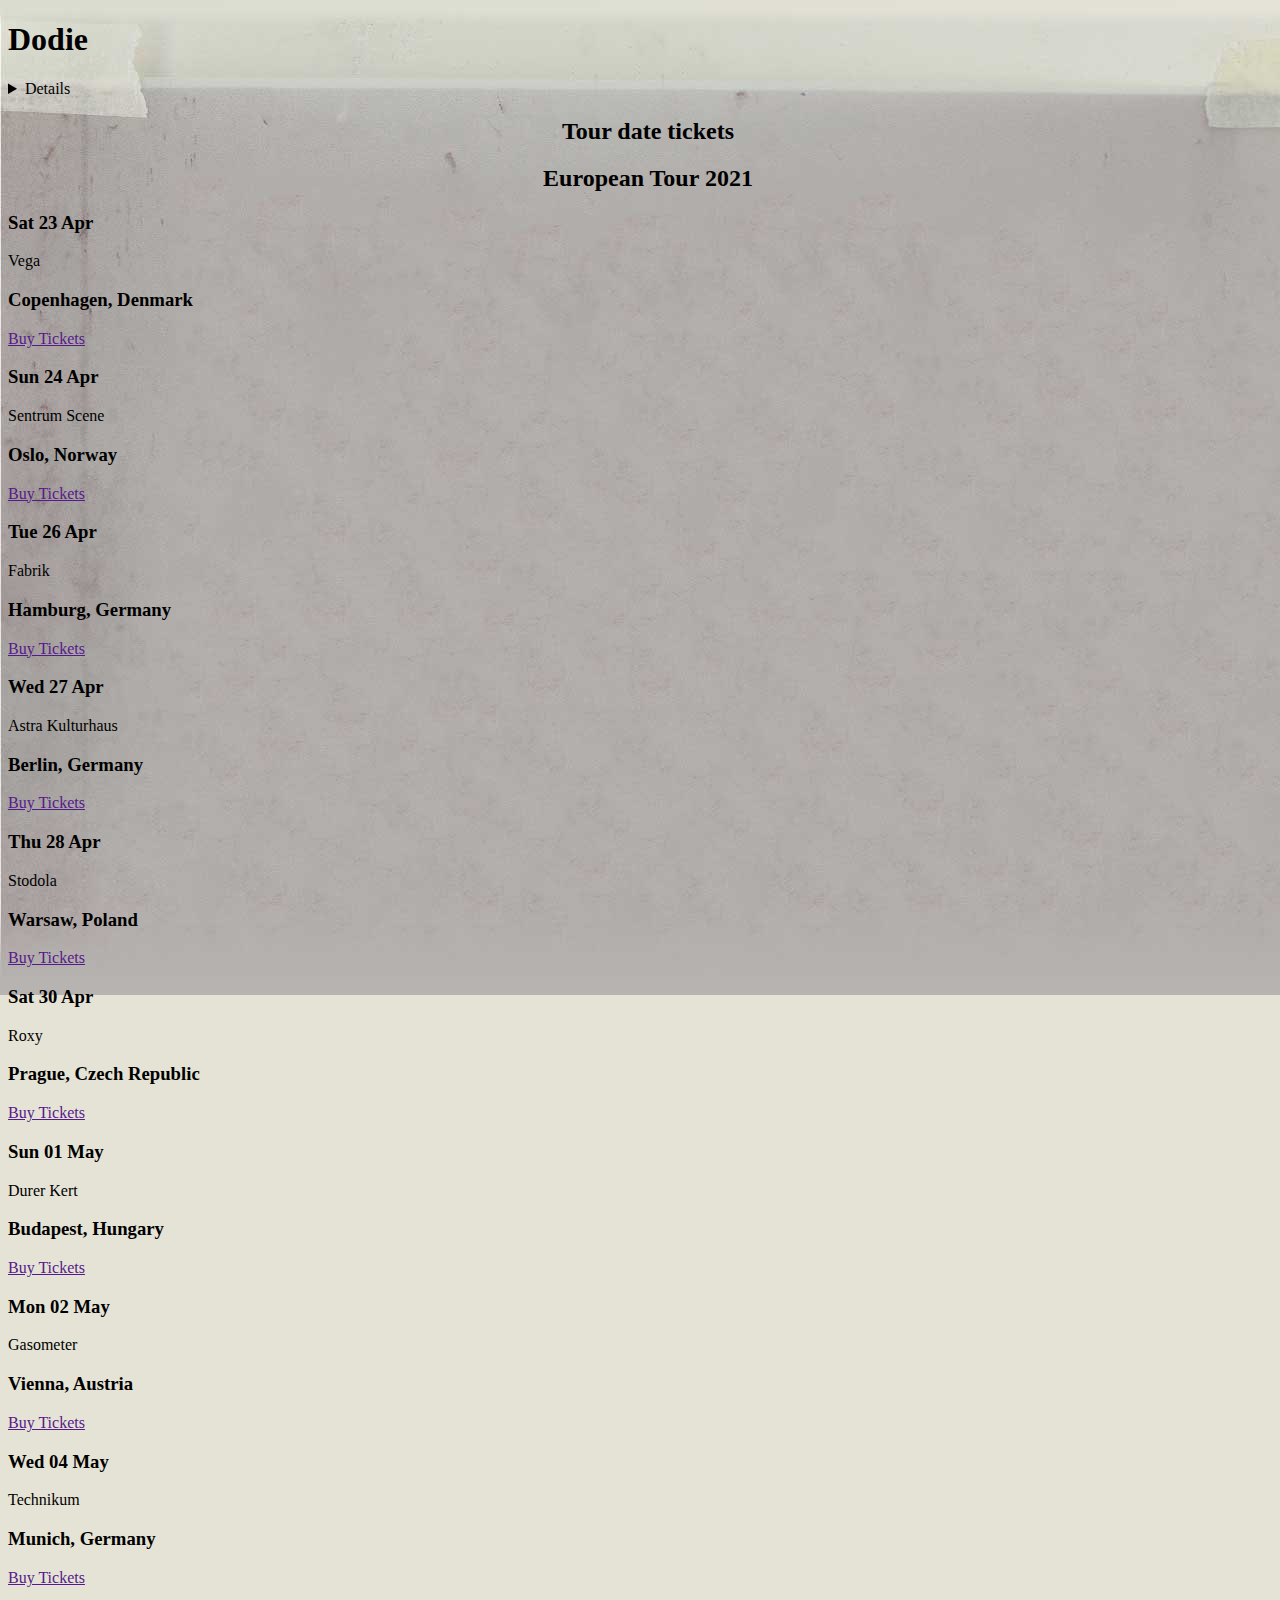
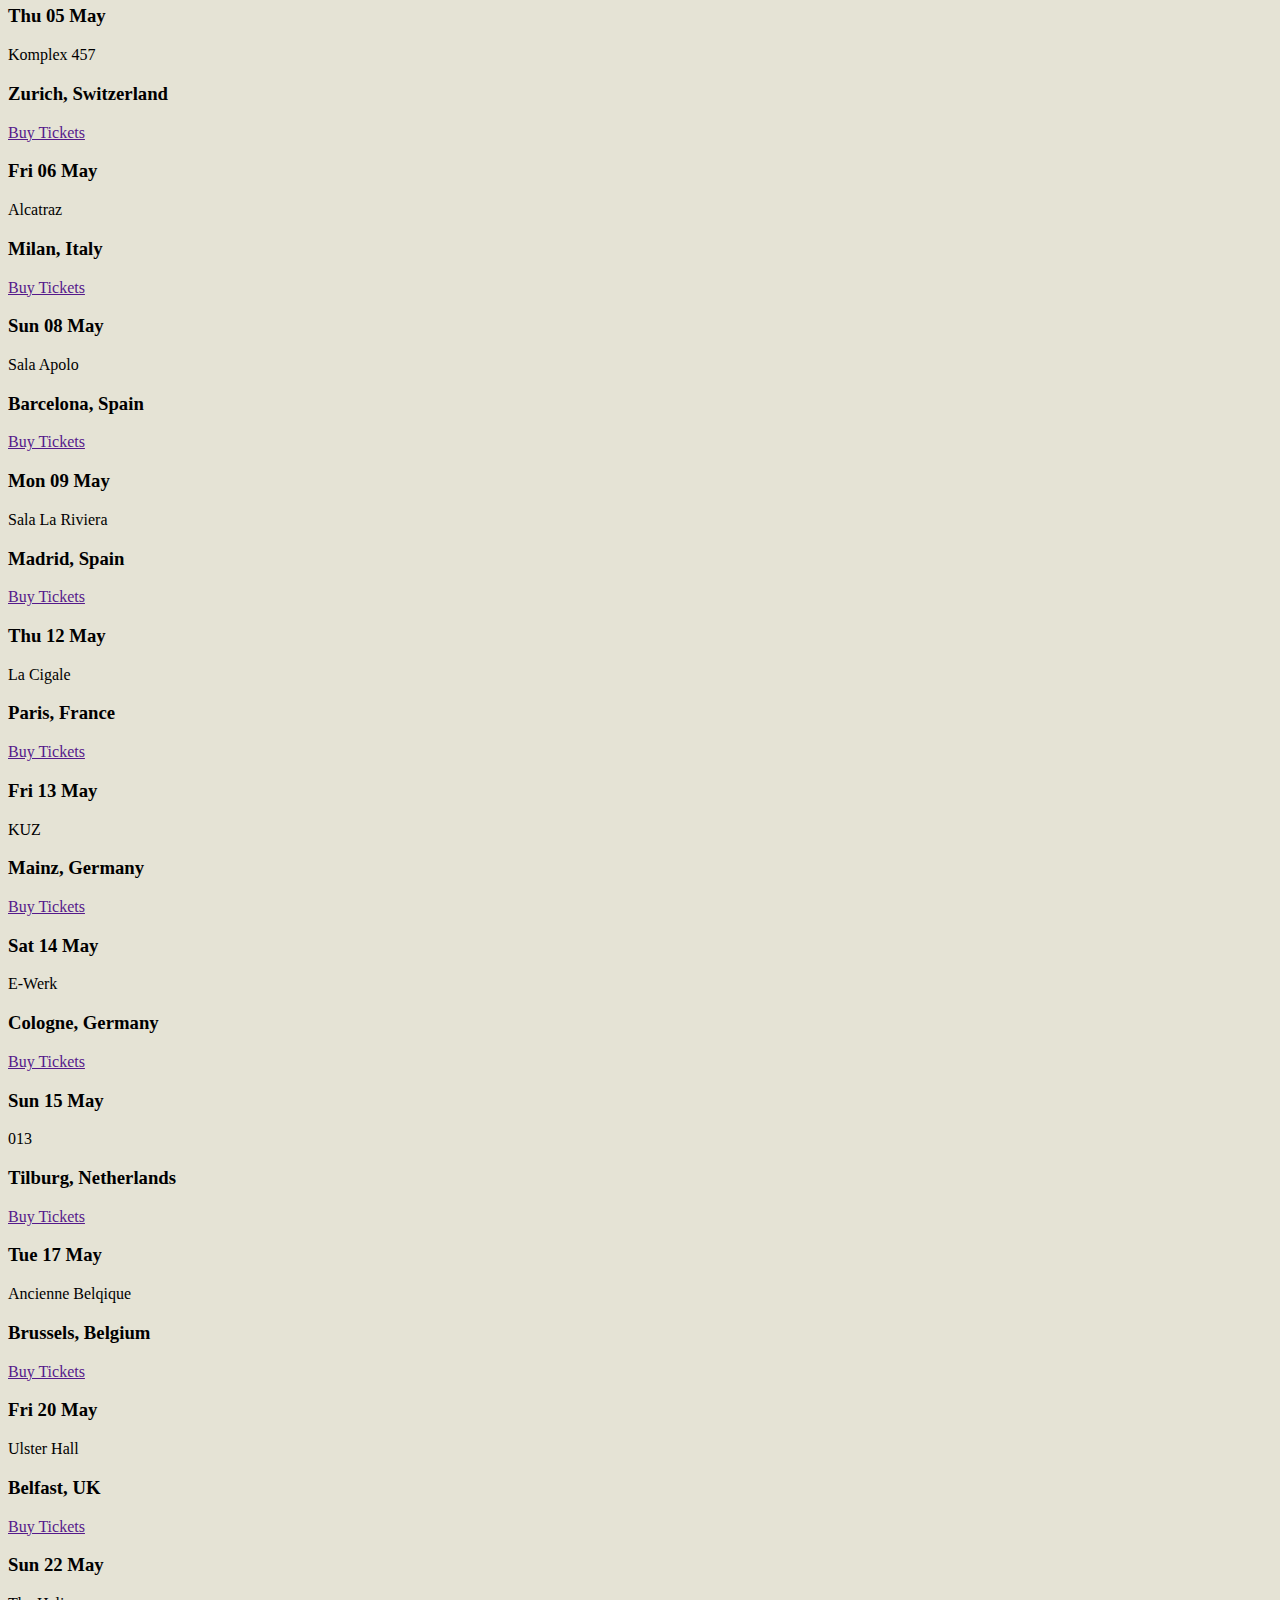
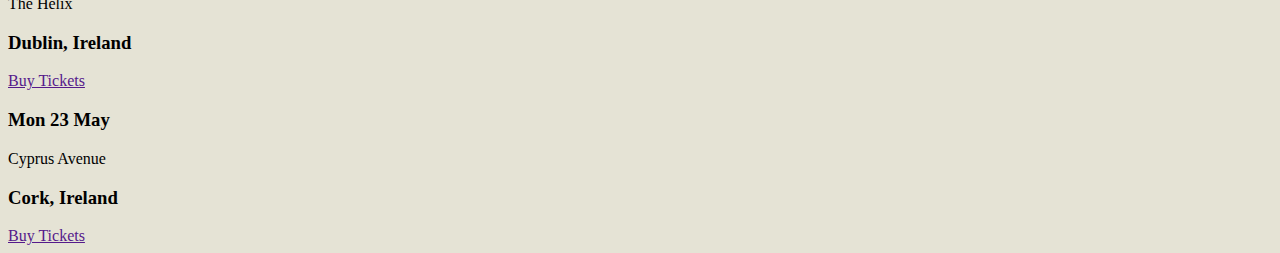
==== tour.html @ ba355fdc "Add files via upload" ====
<!DOCTYPE html>
<html lang="en">
<head>
    <meta charset="UTF-8">
    <meta http-equiv="X-UA-Compatible" content="IE=edge">
    <meta name="viewport" content="width=device-width, initial-scale=1.0">
    <title>Document</title>
    <link rel="stylesheet" href="styles/style.css">
</head>
<body id="tour">
    <header>
        <h1>Dodie</h1>
		<nav>
		<details>
		<ul>
			<li><a href="https://www.dodie.co/shop/">Shop</a></li>
			<li><a href="https://www.dodie.co/videos/">Videos</a></li>
			<li><a href="https://www.dodie.co/releases/">Releases</a></li>
			<li><a href="https://www.dodie.co/tickets/">Tickets</a></li>
			<li><a href="https://www.dodie.co/na-tour-2022/">North America Tour</a></li>
			<li>EU Tour</li>
		</ul>
		</details>
	</nav>
    </header>
    <main>
        <h2>Tour date tickets</h2>
        <h2>European Tour 2021</h2>

        <section>
            <article>
                <h3>Sat 23 Apr</h3>
                <p>Vega</p>
                <h3>Copenhagen, Denmark</h3>
                <a href="">Buy Tickets</a>
            </article>

            <article>
                <h3>Sun 24 Apr</h3>
                <p>Sentrum Scene</p>
                <h3>Oslo, Norway</h3>
                <a href="">Buy Tickets</a>
            </article>

            <article>
                <h3>Tue 26 Apr</h3>
                <p>Fabrik</p>
                <h3>Hamburg, Germany</h3>
                <a href="">Buy Tickets</a>
            </article>

            <article>
                <h3>Wed 27 Apr</h3>
                <p>Astra Kulturhaus</p>
                <h3>Berlin, Germany</h3>
                <a href="">Buy Tickets</a>
            </article>

            <article>
                <h3>Thu 28 Apr</h3>
                <p>Stodola</p>
                <h3>Warsaw, Poland</h3>
                <a href="">Buy Tickets</a>
            </article>

            <article>
                <h3>Sat 30 Apr</h3>
                <p>Roxy</p>
                <h3>Prague, Czech Republic</h3>
                <a href="">Buy Tickets</a>
            </article>
            
            <article>
                <h3>Sun 01 May</h3>
                <p>Durer Kert</p>
                <h3>Budapest, Hungary</h3>
                <a href="">Buy Tickets</a>
            </article>

            <article>
                <h3>Mon 02 May</h3>
                <p>Gasometer</p>
                <h3>Vienna, Austria</h3>
                <a href="">Buy Tickets</a>
            </article>

            <article>
                <h3>Wed 04 May</h3>
                <p>Technikum</p>
                <h3>Munich, Germany</h3>
                <a href="">Buy Tickets</a>
            </article>

            <article>
                <h3>Thu 05 May</h3>
                <p>Komplex 457</p>
                <h3>Zurich, Switzerland</h3>
                <a href="">Buy Tickets</a>
            </article>

            <article>
                <h3>Fri 06 May</h3>
                <p>Alcatraz</p>
                <h3>Milan, Italy</h3>
                <a href="">Buy Tickets</a>
            </article>

            <article>
                <h3>Sun 08 May</h3>
                <p>Sala Apolo</p>
                <h3>Barcelona, Spain</h3>
                <a href="">Buy Tickets</a>
            </article>

            <article>
                <h3>Mon 09 May</h3>
                <p>Sala La Riviera</p>
                <h3>Madrid, Spain</h3>
                <a href="">Buy Tickets</a>
            </article>

            <article>
                <h3>Thu 12 May</h3>
                <p>La Cigale</p>
                <h3>Paris, France</h3>
                <a href="">Buy Tickets</a>
            </article>

            <article>
                <h3>Fri 13 May</h3>
                <p>KUZ</p>
                <h3>Mainz, Germany</h3>
                <a href="">Buy Tickets</a>
            </article>

            <article>
                <h3>Sat 14 May</h3>
                <p>E-Werk</p>
                <h3>Cologne, Germany</h3>
                <a href="">Buy Tickets</a>
            </article>

            <article>
                <h3>Sun 15 May</h3>
                <p>013</p>
                <h3>Tilburg, Netherlands</h3>
                <a href="">Buy Tickets</a>
            </article>

            <article>
                <h3>Tue 17 May</h3>
                <p>Ancienne Belqique</p>
                <h3>Brussels, Belgium</h3>
                <a href="">Buy Tickets</a>
            </article>

            <article>
                <h3>Fri 20 May</h3>
                <p>Ulster Hall</p>
                <h3>Belfast, UK</h3>
                <a href="">Buy Tickets</a>
            </article>

            <article>
                <h3>Sun 22 May</h3>
                <p>The Helix</p>
                <h3>Dublin, Ireland</h3>
                <a href="">Buy Tickets</a>
            </article>

            <article>
                <h3>Mon 23 May</h3>
                <p>Cyprus Avenue</p>
                <h3>Cork, Ireland</h3>
                <a href="">Buy Tickets</a>
            </article>
        </section>

    </main>
</body>
</html>
---- styles/style.css ----
/* CSS Document */
*, *::after, *::before {
  box-sizing:border-box;  
}

body{
  width: 100vw;
  background-image: url('../images/headerbg.jpeg');
  background-repeat: no-repeat;
  background-color: #E5E3D5;
}


section.top{
  display: flex;
  justify-content: center;
  align-items: center;
  flex-direction: column;

}
.top img{
  max-width: 80%;
  margin: 2em;
}

ul{
  text-decoration: none;
}
ul{
  display: flex;
  justify-content: space-between;
  flex-wrap:wrap;
  flex-direction: row;
  list-style:none;
  align-items: stretch; 
  width: 100%;
  line-height: 1.5em;
  padding: .5em;
}
.merch{
  display:flex;
  grid-gap:2em;
  margin:0; padding:0;
  list-style:none;
  align-items: stretch; 
  justify-content: space-evenly;
  width: 100%;
  flex-direction: row;
  flex-wrap: wrap;
}
li { 
  width: 40%;
}
.merch img{
  width: 100%;
}

h2{
  text-align: center;
}
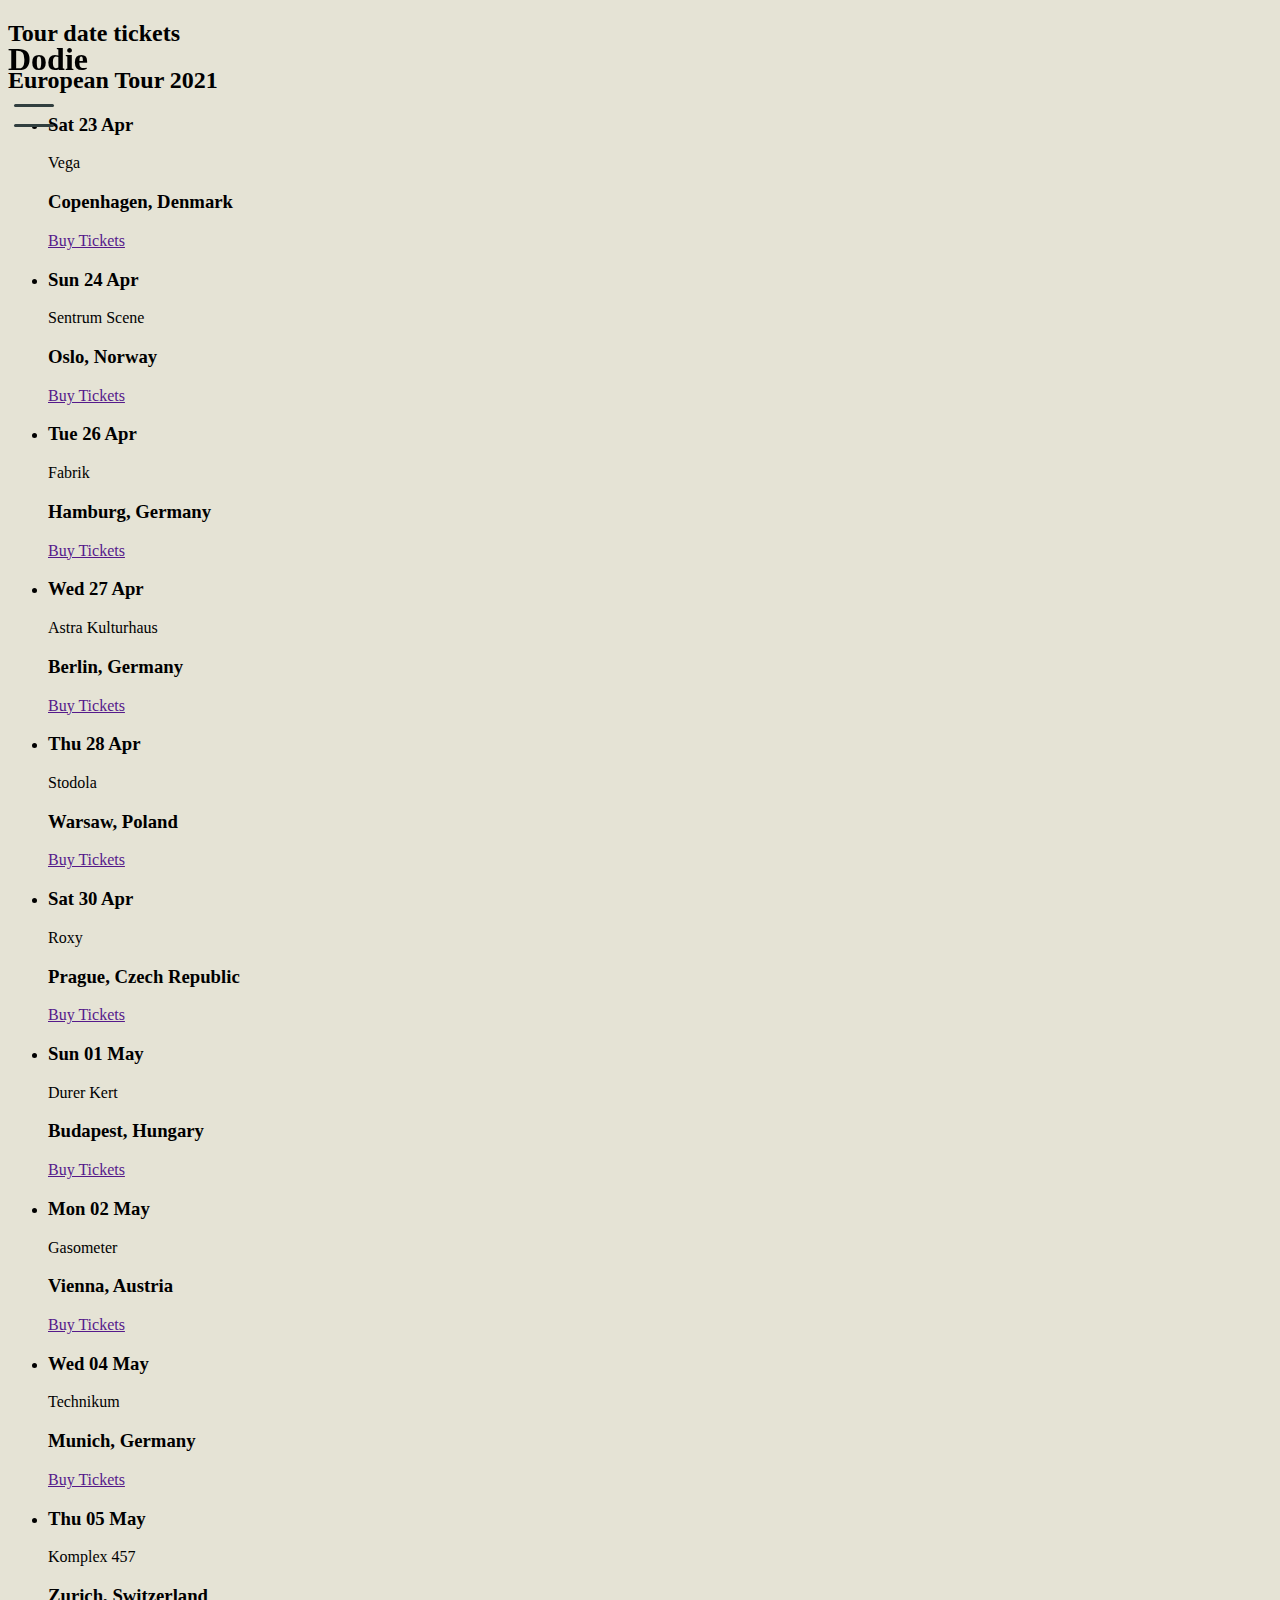
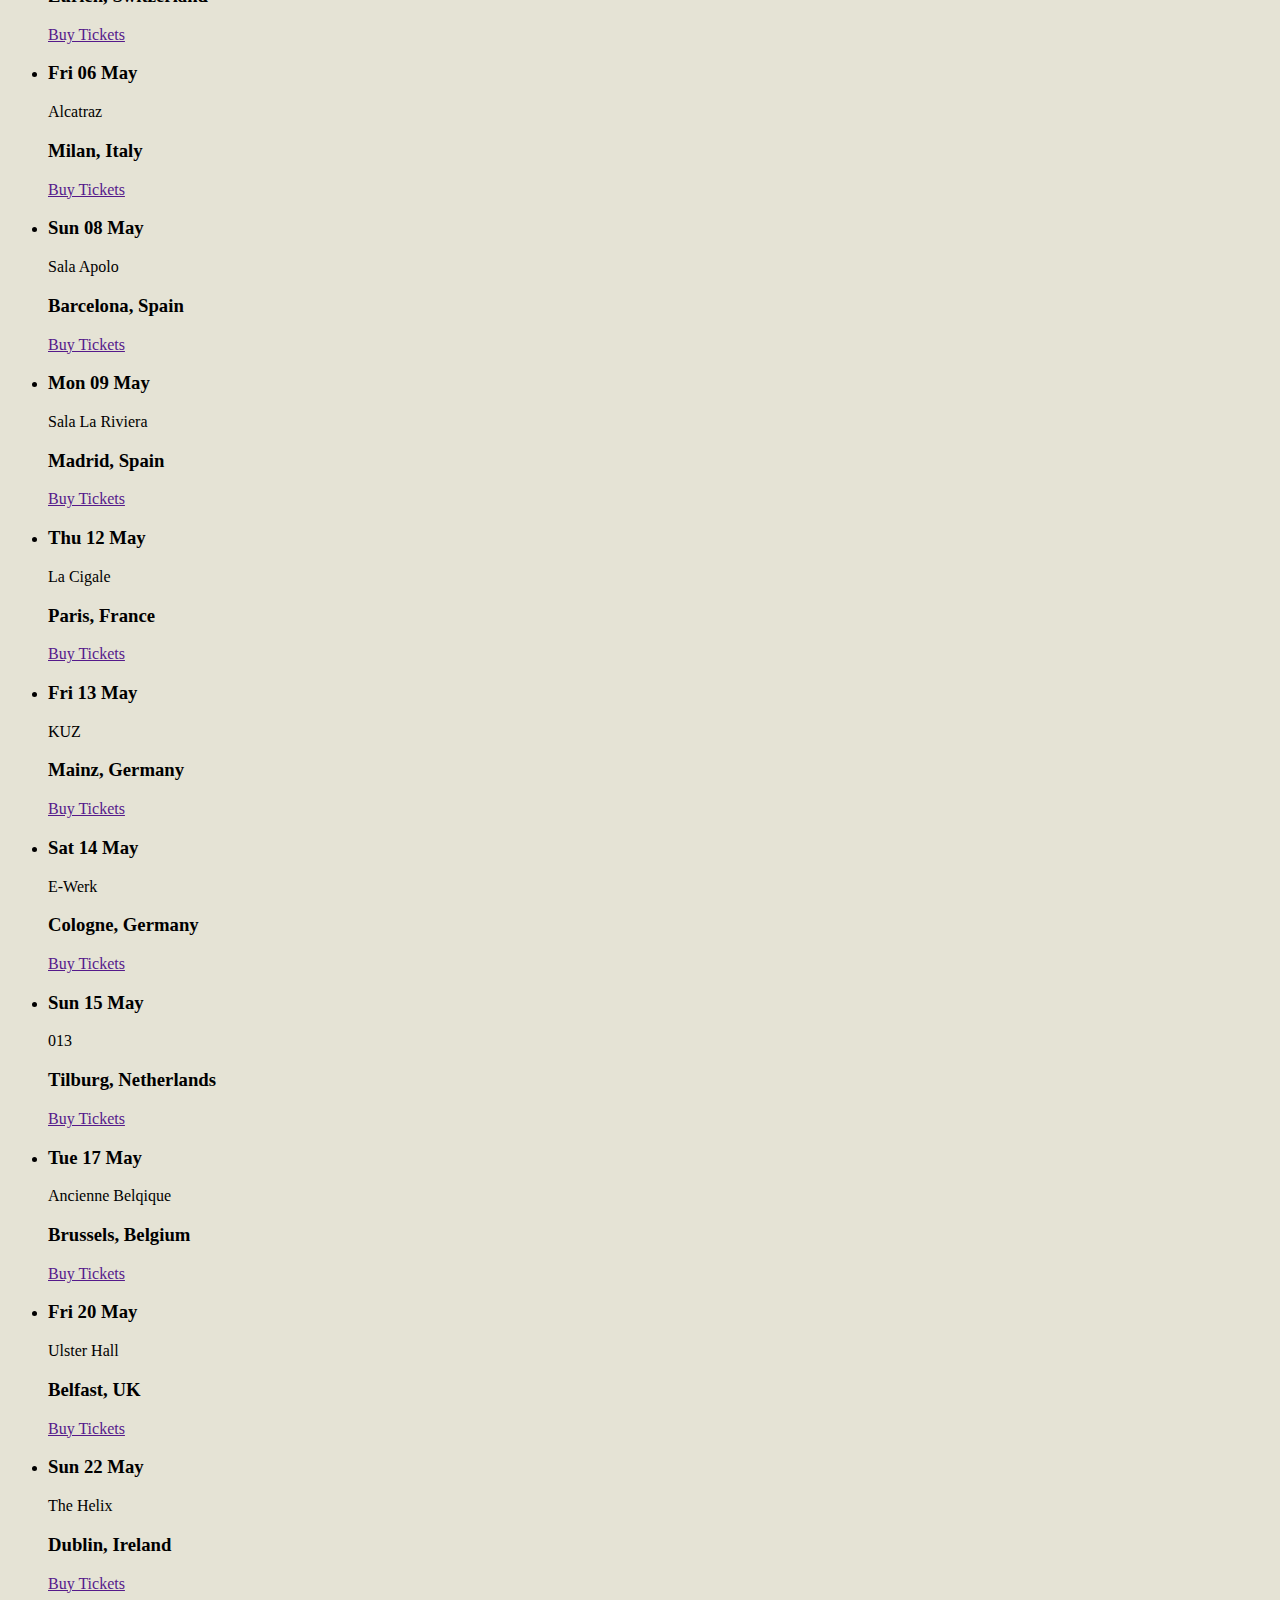
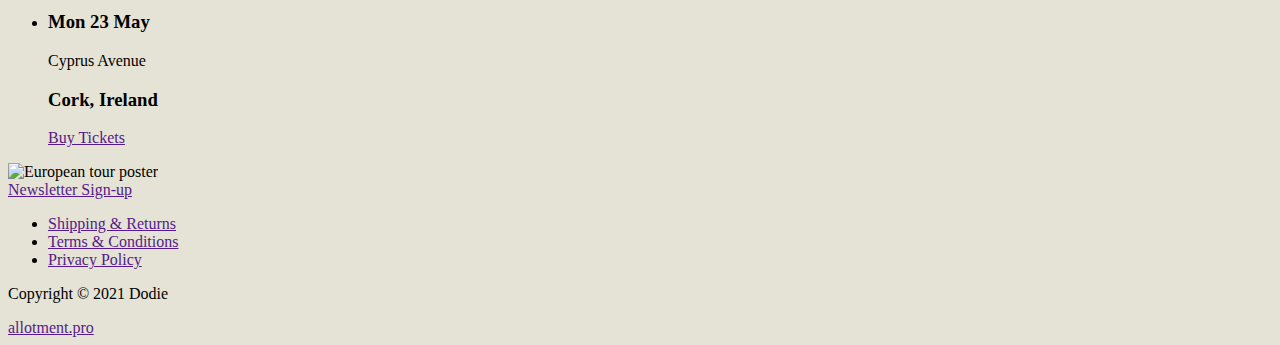
==== commit 7c38ff5f: "Add files via upload" ====
--- a/tour.html
+++ b/tour.html
@@ -9,173 +9,236 @@
 </head>
 <body id="tour">
     <header>
-        <h1>Dodie</h1>
+		<h1>Dodie</h1>
+		<button><span class="hamburger"></span></button>
 		<nav>
-		<details>
 		<ul>
 			<li><a href="https://www.dodie.co/shop/">Shop</a></li>
 			<li><a href="https://www.dodie.co/videos/">Videos</a></li>
 			<li><a href="https://www.dodie.co/releases/">Releases</a></li>
 			<li><a href="https://www.dodie.co/tickets/">Tickets</a></li>
 			<li><a href="https://www.dodie.co/na-tour-2022/">North America Tour</a></li>
-			<li>EU Tour</li>
+			<li><a href="tour.html">EU Tour</a></li>
 		</ul>
-		</details>
 	</nav>
-    </header>
+	</header>
     <main>
         <h2>Tour date tickets</h2>
         <h2>European Tour 2021</h2>
 
         <section>
-            <article>
-                <h3>Sat 23 Apr</h3>
-                <p>Vega</p>
-                <h3>Copenhagen, Denmark</h3>
-                <a href="">Buy Tickets</a>
-            </article>
-
-            <article>
-                <h3>Sun 24 Apr</h3>
-                <p>Sentrum Scene</p>
-                <h3>Oslo, Norway</h3>
-                <a href="">Buy Tickets</a>
-            </article>
-
-            <article>
-                <h3>Tue 26 Apr</h3>
-                <p>Fabrik</p>
-                <h3>Hamburg, Germany</h3>
-                <a href="">Buy Tickets</a>
-            </article>
-
-            <article>
-                <h3>Wed 27 Apr</h3>
-                <p>Astra Kulturhaus</p>
-                <h3>Berlin, Germany</h3>
-                <a href="">Buy Tickets</a>
-            </article>
-
-            <article>
-                <h3>Thu 28 Apr</h3>
-                <p>Stodola</p>
-                <h3>Warsaw, Poland</h3>
-                <a href="">Buy Tickets</a>
-            </article>
-
-            <article>
-                <h3>Sat 30 Apr</h3>
-                <p>Roxy</p>
-                <h3>Prague, Czech Republic</h3>
-                <a href="">Buy Tickets</a>
-            </article>
+            <ul>
+            <li>
+                <div>
+                    <h3>Sat 23 Apr</h3>
+                    <p>Vega</p>
+                    <h3>Copenhagen, Denmark</h3>
+                </div>
+                <a href="">Buy Tickets</a>
+            </li>
+
+            <li>
+                <div>
+                    <h3>Sun 24 Apr</h3>
+                    <p>Sentrum Scene</p>
+                    <h3>Oslo, Norway</h3>
+                </div>
+                <a href="">Buy Tickets</a>
+            </li>
+
+            <li>
+                <div>
+                    <h3>Tue 26 Apr</h3>
+                    <p>Fabrik</p>
+                    <h3>Hamburg, Germany</h3>
+                </div>
+                <a href="">Buy Tickets</a>
+            </li>
+
+            <li>
+                <div>
+                    <h3>Wed 27 Apr</h3>
+                    <p>Astra Kulturhaus</p>
+                    <h3>Berlin, Germany</h3>
+                </div>
+                <a href="">Buy Tickets</a>
+            </li>
+
+            <li>
+                <div>
+                    <h3>Thu 28 Apr</h3>
+                    <p>Stodola</p>
+                    <h3>Warsaw, Poland</h3>
+                </div>
+                <a href="">Buy Tickets</a>
+            </li>
+
+            <li>
+                <div>
+                    <h3>Sat 30 Apr</h3>
+                    <p>Roxy</p>
+                    <h3>Prague, Czech Republic</h3>
+                </div>
+                <a href="">Buy Tickets</a>
+            </li>
             
-            <article>
-                <h3>Sun 01 May</h3>
-                <p>Durer Kert</p>
-                <h3>Budapest, Hungary</h3>
-                <a href="">Buy Tickets</a>
-            </article>
-
-            <article>
-                <h3>Mon 02 May</h3>
-                <p>Gasometer</p>
-                <h3>Vienna, Austria</h3>
-                <a href="">Buy Tickets</a>
-            </article>
-
-            <article>
-                <h3>Wed 04 May</h3>
-                <p>Technikum</p>
-                <h3>Munich, Germany</h3>
-                <a href="">Buy Tickets</a>
-            </article>
-
-            <article>
-                <h3>Thu 05 May</h3>
-                <p>Komplex 457</p>
-                <h3>Zurich, Switzerland</h3>
-                <a href="">Buy Tickets</a>
-            </article>
-
-            <article>
-                <h3>Fri 06 May</h3>
-                <p>Alcatraz</p>
-                <h3>Milan, Italy</h3>
-                <a href="">Buy Tickets</a>
-            </article>
-
-            <article>
-                <h3>Sun 08 May</h3>
-                <p>Sala Apolo</p>
-                <h3>Barcelona, Spain</h3>
-                <a href="">Buy Tickets</a>
-            </article>
-
-            <article>
-                <h3>Mon 09 May</h3>
-                <p>Sala La Riviera</p>
-                <h3>Madrid, Spain</h3>
-                <a href="">Buy Tickets</a>
-            </article>
-
-            <article>
-                <h3>Thu 12 May</h3>
-                <p>La Cigale</p>
-                <h3>Paris, France</h3>
-                <a href="">Buy Tickets</a>
-            </article>
-
-            <article>
-                <h3>Fri 13 May</h3>
-                <p>KUZ</p>
-                <h3>Mainz, Germany</h3>
-                <a href="">Buy Tickets</a>
-            </article>
-
-            <article>
-                <h3>Sat 14 May</h3>
-                <p>E-Werk</p>
-                <h3>Cologne, Germany</h3>
-                <a href="">Buy Tickets</a>
-            </article>
-
-            <article>
-                <h3>Sun 15 May</h3>
-                <p>013</p>
-                <h3>Tilburg, Netherlands</h3>
-                <a href="">Buy Tickets</a>
-            </article>
-
-            <article>
-                <h3>Tue 17 May</h3>
-                <p>Ancienne Belqique</p>
-                <h3>Brussels, Belgium</h3>
-                <a href="">Buy Tickets</a>
-            </article>
-
-            <article>
-                <h3>Fri 20 May</h3>
-                <p>Ulster Hall</p>
-                <h3>Belfast, UK</h3>
-                <a href="">Buy Tickets</a>
-            </article>
-
-            <article>
-                <h3>Sun 22 May</h3>
-                <p>The Helix</p>
-                <h3>Dublin, Ireland</h3>
-                <a href="">Buy Tickets</a>
-            </article>
-
-            <article>
-                <h3>Mon 23 May</h3>
-                <p>Cyprus Avenue</p>
-                <h3>Cork, Ireland</h3>
-                <a href="">Buy Tickets</a>
-            </article>
+            <li>
+                <div>
+                    <h3>Sun 01 May</h3>
+                    <p>Durer Kert</p>
+                    <h3>Budapest, Hungary</h3>
+                </div>
+                <a href="">Buy Tickets</a>
+            </li>
+
+            <li>
+                <div>
+                    <h3>Mon 02 May</h3>
+                    <p>Gasometer</p>
+                    <h3>Vienna, Austria</h3>
+                </div>
+                <a href="">Buy Tickets</a>
+            </li>
+
+            <li>
+                <div>
+                    <h3>Wed 04 May</h3>
+                    <p>Technikum</p>
+                    <h3>Munich, Germany</h3>
+                </div>
+                <a href="">Buy Tickets</a>
+            </li>
+
+            <li>
+                <div>
+                    <h3>Thu 05 May</h3>
+                    <p>Komplex 457</p>
+                    <h3>Zurich, Switzerland</h3>
+                </div>
+                <a href="">Buy Tickets</a>
+            </li>
+
+            <li>
+                <div>
+                    <h3>Fri 06 May</h3>
+                    <p>Alcatraz</p>
+                    <h3>Milan, Italy</h3>
+                </div>
+                <a href="">Buy Tickets</a>
+            </li>
+
+            <li>
+                <div>
+                    <h3>Sun 08 May</h3>
+                    <p>Sala Apolo</p>
+                    <h3>Barcelona, Spain</h3>
+                </div>
+                <a href="">Buy Tickets</a>
+            </li>
+
+            <li>
+                <div>
+                    <h3>Mon 09 May</h3>
+                    <p>Sala La Riviera</p>
+                    <h3>Madrid, Spain</h3>
+                </div>
+                <a href="">Buy Tickets</a>
+            </li>
+
+            <li>
+                <div>
+                    <h3>Thu 12 May</h3>
+                    <p>La Cigale</p>
+                    <h3>Paris, France</h3>
+                </div>
+                <a href="">Buy Tickets</a>
+            </li>
+
+            <li>
+                <div>
+                    <h3>Fri 13 May</h3>
+                    <p>KUZ</p>
+                    <h3>Mainz, Germany</h3>
+                </div>
+                <a href="">Buy Tickets</a>
+            </li>
+
+            <li>
+                <div>
+                    <h3>Sat 14 May</h3>
+                        <p>E-Werk</p>
+                        <h3>Cologne, Germany</h3>
+                </div>
+                <a href="">Buy Tickets</a>
+            </li>
+
+            <li>
+                <div>
+                    <h3>Sun 15 May</h3>
+                    <p>013</p>
+                    <h3>Tilburg, Netherlands</h3>
+                </div>
+                <a href="">Buy Tickets</a>
+            </li>
+
+            <li>
+                <div>
+                    <h3>Tue 17 May</h3>
+                    <p>Ancienne Belqique</p>
+                    <h3>Brussels, Belgium</h3>
+                </div>
+                <a href="">Buy Tickets</a>
+            </li>
+
+            <li>
+                <div>
+                    <h3>Fri 20 May</h3>
+                    <p>Ulster Hall</p>
+                    <h3>Belfast, UK</h3>
+                </div>
+                <a href="">Buy Tickets</a>
+            </li>
+
+            <li>
+                <div>
+                    <h3>Sun 22 May</h3>
+                    <p>The Helix</p>
+                    <h3>Dublin, Ireland</h3>
+                </div>
+                <a href="">Buy Tickets</a>
+            </li>
+
+            <li>
+                <div>
+                    <h3>Mon 23 May</h3>
+                    <p>Cyprus Avenue</p>
+                    <h3>Cork, Ireland</h3>
+                </div>
+                <a href="">Buy Tickets</a>
+            </li>
+        </ul>
+            <img src="images/euTour.jpeg" alt="European tour poster">
         </section>
 
+        <footer>
+            <a class="news" href="">Newsletter Sign-up</a>
+            <nav></nav>
+            <ul>
+                <li>
+                    <a href="">Shipping & Returns</a>
+                </li>
+                <li>
+                    <a href="">Terms & Conditions</a>
+                </li>
+                <li>
+                    <a href="">Privacy Policy</a>
+                </li>
+            </ul>
+            <p>Copyright © 2021 Dodie</p>
+            <a href="">allotment.pro</a>
+        </footer>
+
     </main>
+	<script src="scripts/script.js"></script>
 </body>
 </html>--- a/styles/style.css
+++ b/styles/style.css
@@ -2,42 +2,144 @@
 *, *::after, *::before {
   box-sizing:border-box;  
 }
-
-body{
+@font-face {
+  font-family: Marion;
+  src: url(font/MarionRegular.ttf);
+}
+
+:root {
+  --bgColor:#E5E3D5;
+  --accentText: #8C918A;
+  --mainColor: #313F3F;
+  --headerColor: #FFFDFC;
+}
+
+  /**********/
+ /* HEADER */
+/**********/
+
+header{
+  /*display: flex;
+  flex-direction: row;*/
+  position: fixed;
+}
+
+  /********/
+ /* MENU */
+/********/
+
+button{
+  background:none;
+  border:none;
+}
+
+.hamburger{
+  width: 40px;
+  height: 3px;
+  border-radius: 5px;
+  background: var(--mainColor);
+  transition: all 1s ease-in-out;
+}
+.hamburger::before, .hamburger::after{
+  content: '';
+  position: absolute;
+  width: 40px;
+  height: 3px;
+  border-radius: 5px;
+  background: var(--mainColor);
+  transition: all 1s ease-in-out;
+}
+.hamburger::before{
+  transform: translateY(-10px);
+}
+.hamburger::after{
+  transform: translateY(10px);
+}
+
+header nav ul{
+  opacity: 0;
+  transition: 2s;
+  flex-direction: column;
+}
+
+header nav ul.oop{
+  opacity: 1;
+}
+
+/* ANIMATIE */
+
+.hamburger.open{
+  transform: translateX(-40px);
+  background: transparent;
+}
+.hamburger.open::before{
+  transform: rotate(45deg) translate(30px, -30px);
+}
+.hamburger.open::after{
+  transform: rotate(-45deg) translate(30px, 30px);
+}
+  /*********/
+ /*  HOME */
+/*********/
+
+body#home{
   width: 100vw;
   background-image: url('../images/headerbg.jpeg');
   background-repeat: no-repeat;
-  background-color: #E5E3D5;
-}
-
-
-section.top{
+  background-color: var(--bgColor);
+  font-family: Marion;
+  color: var(--mainColor);
+  overflow-x: hidden;
+  position: relative;
+}
+
+
+/************/
+
+#home section ul p{
+  color: var(--accentText);
+}
+
+#home section ul p:first-of-type{
+  font-size: 1.2em;
+}
+
+#home section ul p:last-of-type{
+  font-size: .7em;
+}
+
+#home section.top{
   display: flex;
   justify-content: center;
   align-items: center;
   flex-direction: column;
-
-}
-.top img{
+  /*position: absolute;
+  top: 20em;*/
+}
+#home .top img{
   max-width: 80%;
-  margin: 2em;
-}
-
-ul{
+  margin: 1em;
+}
+
+#home nav img{
+
+  margin: 10px;
+}
+
+#home a{
+  color: var(--mainColor);
   text-decoration: none;
 }
-ul{
+
+#home ul a{
   display: flex;
-  justify-content: space-between;
-  flex-wrap:wrap;
-  flex-direction: row;
   list-style:none;
-  align-items: stretch; 
   width: 100%;
   line-height: 1.5em;
   padding: .5em;
-}
-.merch{
+  text-decoration: none;
+}
+#home ul:nth-of-type(1){
   display:flex;
   grid-gap:2em;
   margin:0; padding:0;
@@ -47,14 +149,149 @@
   width: 100%;
   flex-direction: row;
   flex-wrap: wrap;
-}
-li { 
+
+}
+#home li a { 
   width: 40%;
 }
-.merch img{
+#home .merch img{
   width: 100%;
 }
 
-h2{
+#home .merch{
+  margin: 1em;
+}
+
+#home .merch li{
   text-align: center;
+  padding: 1em;
+}
+
+#home iframe{
+  max-width: 80%;
+}
+
+#home section{
+    display: flex;
+    flex-wrap: wrap;
+    justify-content: center;
+}
+
+#home h2{
+  text-align: center;
+  color: var(--headerColor);
+  background-color: var(--mainColor);
+  padding: .2em 1em .2em 1em;
+  display: inline-block;
+  font-size: 2em;
+  
+}
+
+#home footer ul{
+  justify-content: space-between;
+  flex-direction: row;
+  align-items: center;
+  align-self: center;
+  text-align: center;
+}
+
+/* STATES */ 
+
+#home a:focus{
+  background-color: var(--mainColor);
+  color: var(--headerColor);
+  padding: 0.5em 1em 0.5em 1em;
+  border: none;
+}
+#home a:hover{
+  background-color: var(--mainColor);
+  color: var(--headerColor);
+  padding: 0.5em 1em 0.5em 1em;
+  border: none;
+}
+#home a:active{
+  background-color: var(--mainColor);
+  color: var(--headerColor);
+  padding: 0.5em 1em 0.5em 1em;
+  border: none;
+  text-decoration: underline;
+}
+
+/* media queries */
+
+
+
+
+  /*********/
+ /*  TOUR */
+/*********/
+
+body#tour{
+  background-color: var(--bgColor);
+}
+
+#tour article a{
+  border: 1px solid var(--mainColor);
+  padding: .75em;
+  color: var(--mainColor);
+  text-decoration: none;
+}
+
+#tour article p{
+  color: var(--accentText);
+}
+
+/* STATES */
+
+#tour a:hover{
+  background-color: var(--mainColor);
+  color: var(--headerColor);
+}
+#tour a:focus{
+  background-color: var(--mainColor);
+  color: var(--headerColor);
+}
+#tour a:active{
+  background-color: var(--mainColor);
+  color: var(--headerColor);
+  text-decoration: underline;
+}
+
+/* media queries */
+
+@media (min-width:100px){
+  #home .merch li{
+    width: 100%;
+    }
+  }
+
+@media (min-width:425px){
+  #home .merch li{
+    width: 50%;
+    }
+  }
+
+@media (min-width:525px){
+  #home .merch li{
+    width: 30%;
+    }
+  #home .top img{
+    width: 30%;
+  }
+  #home .top div{
+    display: flex;
+    flex-direction: column;
+  }
+  #home section.top{
+    display: flex;
+    flex-direction: row;
+    justify-content: space-evenly;
+    flex-wrap: nowrap;
+  }
+  #home .hamburger{
+    display: none;
+  }
+  #home header nav ul{
+    opacity: 1;
+  }
 }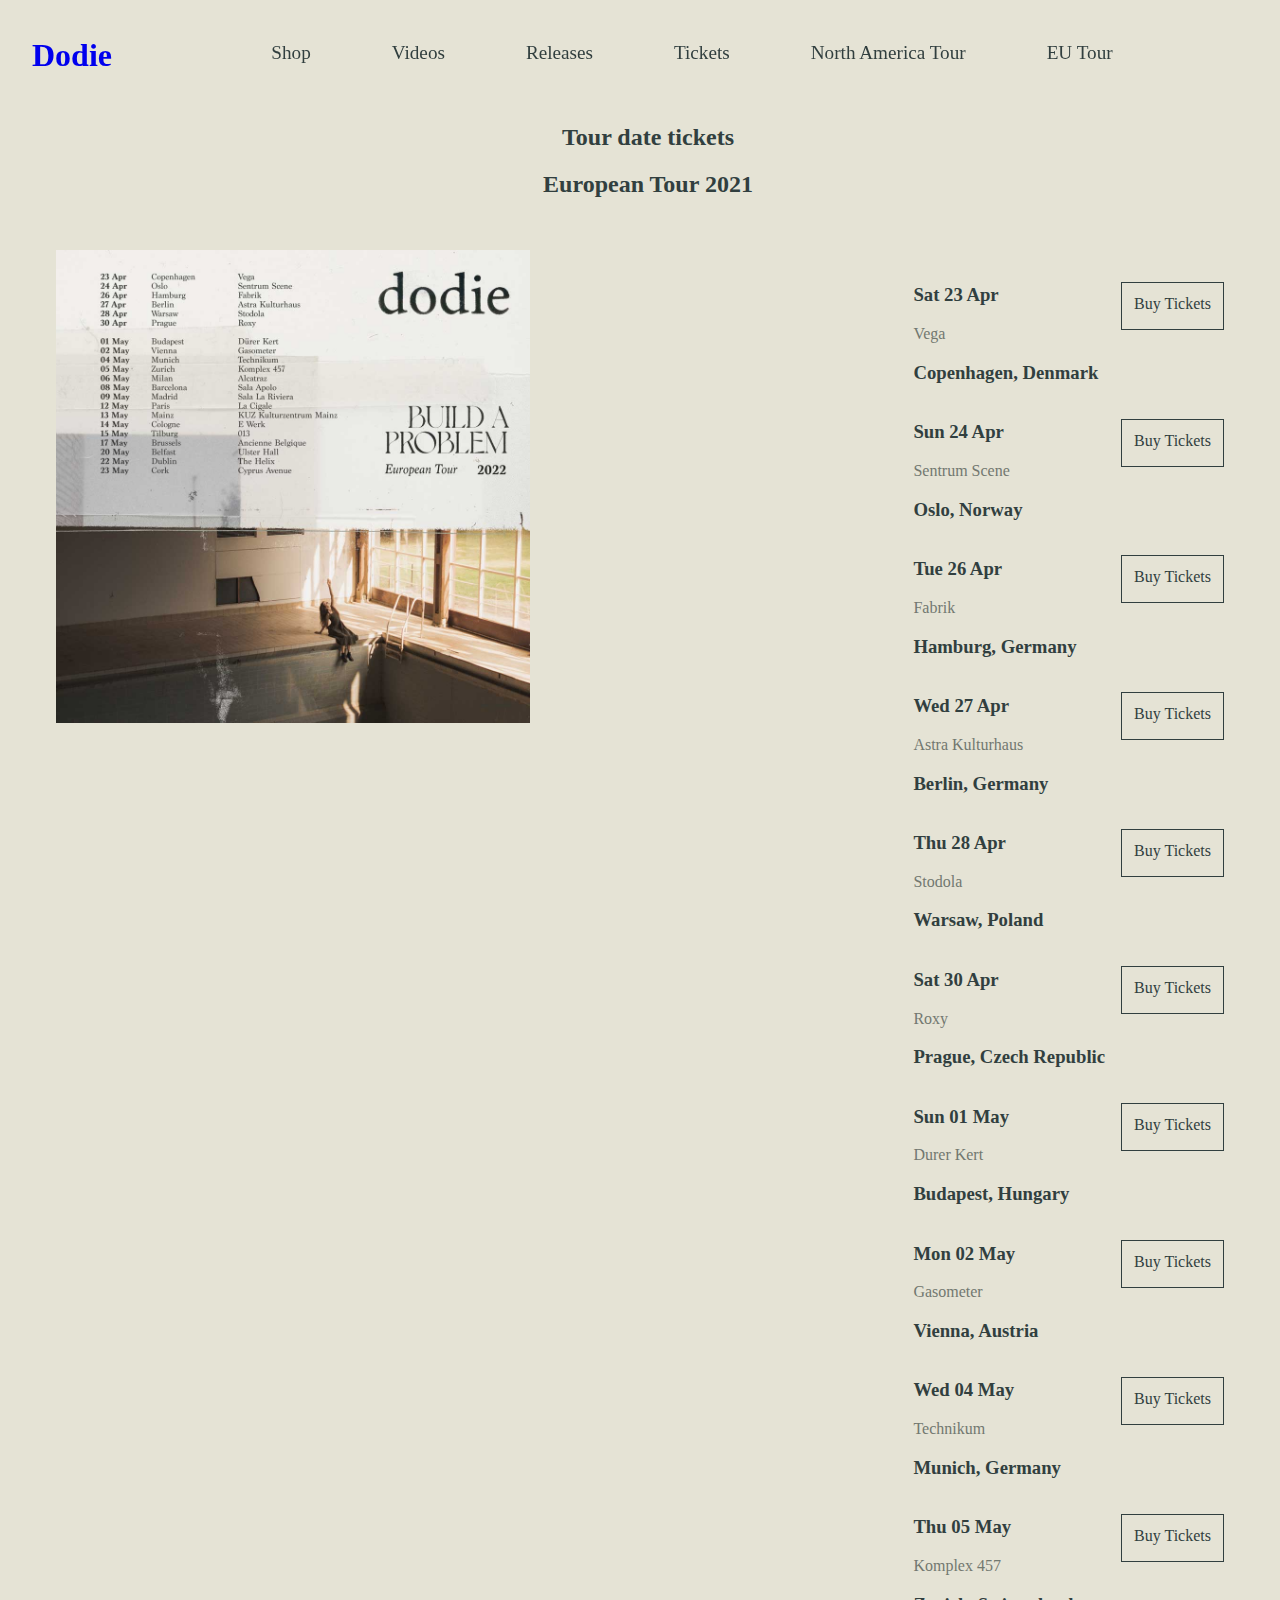
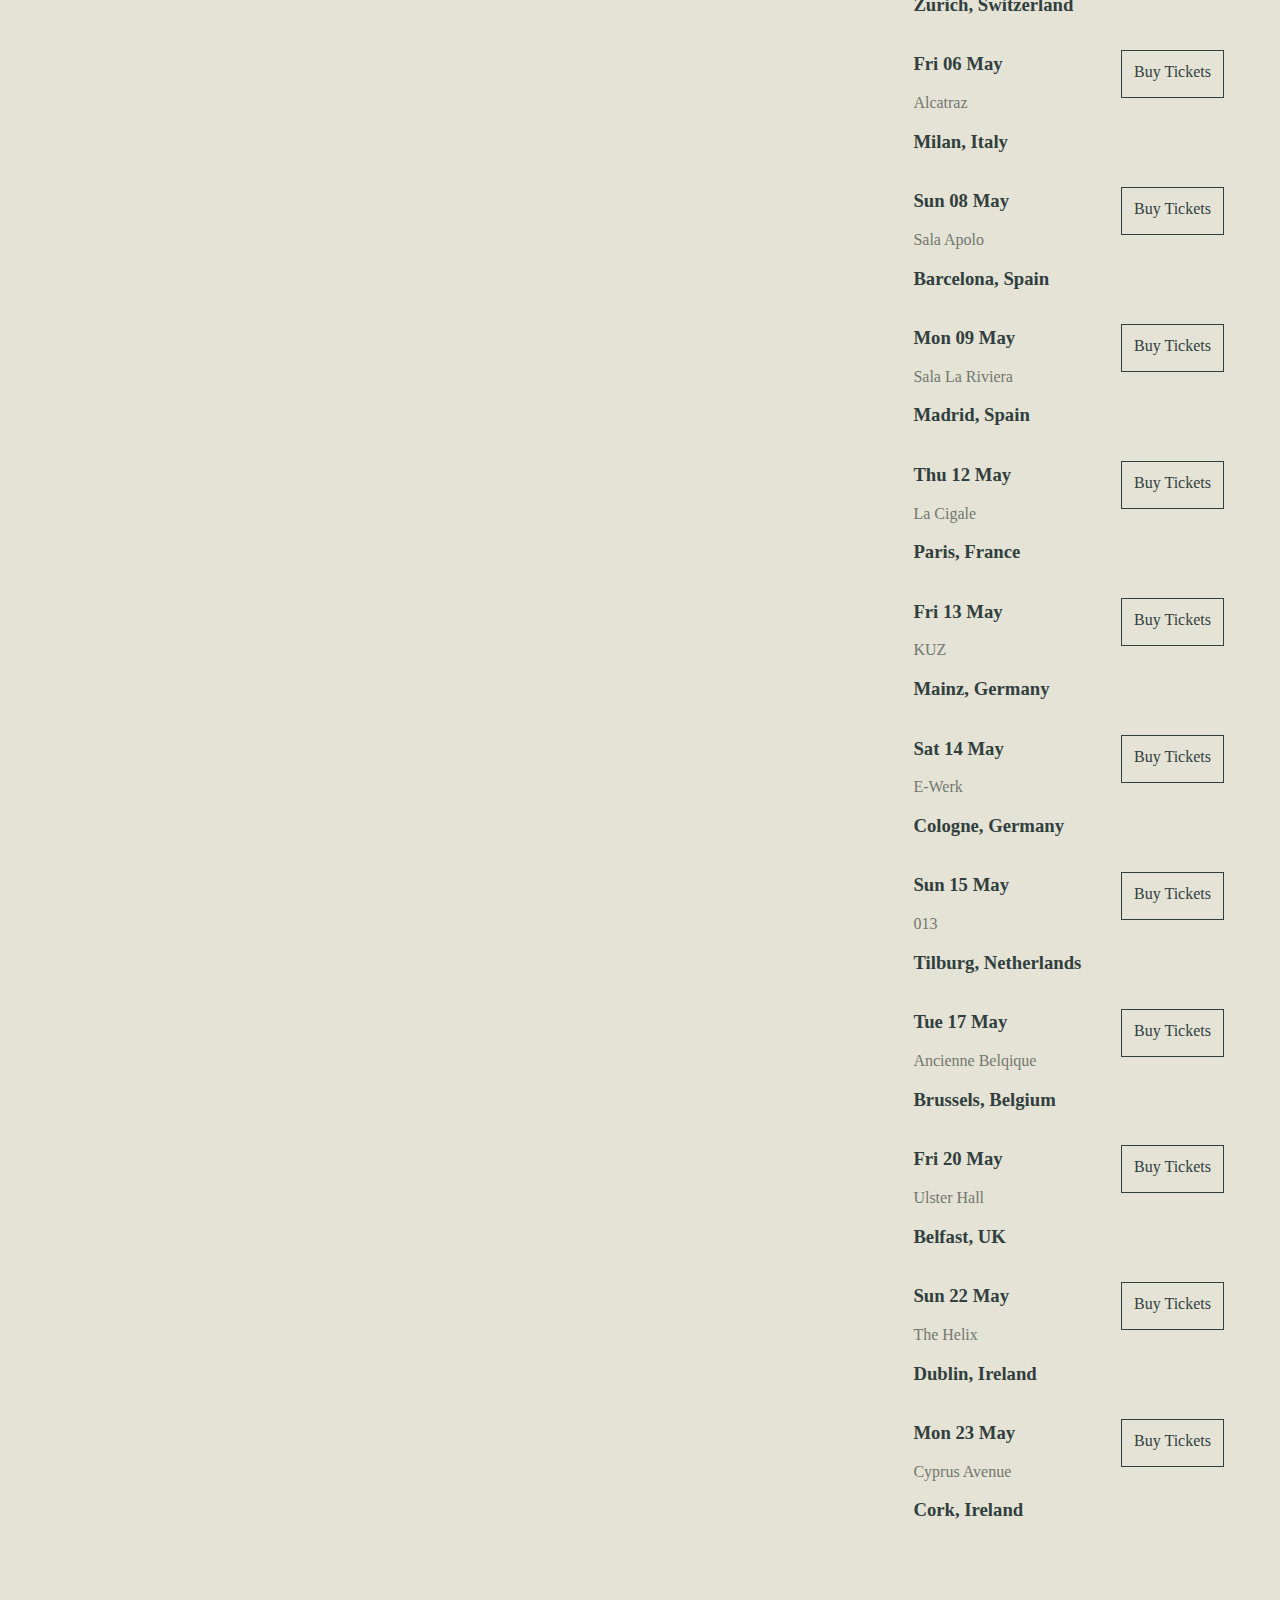
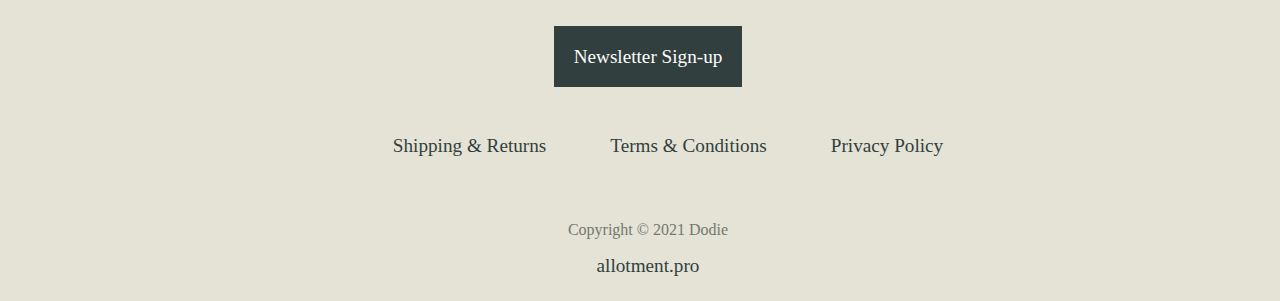
==== commit 0aa51c53: "Add files via upload" ====
--- a/tour.html
+++ b/tour.html
@@ -9,7 +9,7 @@
 </head>
 <body id="tour">
     <header>
-		<h1>Dodie</h1>
+		<a href="index.html"><h1>Dodie</h1></a>
 		<button><span class="hamburger"></span></button>
 		<nav>
 		<ul>
--- a/styles/style.css
+++ b/styles/style.css
@@ -9,28 +9,57 @@
 
 :root {
   --bgColor:#E5E3D5;
-  --accentText: #8C918A;
+  --accentText: #727870;
   --mainColor: #313F3F;
   --headerColor: #FFFDFC;
 }
 
   /**********/
- /* HEADER */
+ /* MENU */
 /**********/
 
 header{
-  /*display: flex;
-  flex-direction: row;*/
-  position: fixed;
-}
-
-  /********/
- /* MENU */
-/********/
+  display: flex;
+  flex-direction: row;
+  position: fixed;
+  left: 0;
+  right: 0;
+  top: 0;
+  justify-content: center;
+  text-align: center;
+}
+
+header.scroll{
+  background: var(--bgColor);
+  top: 0;
+}
+
+h1{
+  display: flex;
+  justify-content: center;
+  text-align: center;
+  position: fixed;
+  left: 0;
+  right: 0;
+  top: .5em;
+}
+h1.scroll{
+    background: var(--bgColor);
+    height: 2em;
+    top: .5em;
+    left: 1em;
+    right: 0;
+}
 
 button{
+  position: fixed;
   background:none;
   border:none;
+  width: 50px;
+  height: 40px;
+  top: .7em;
+  right: .7em;
+  z-index: 0;
 }
 
 .hamburger{
@@ -39,10 +68,14 @@
   border-radius: 5px;
   background: var(--mainColor);
   transition: all 1s ease-in-out;
+  position: fixed;
+  top: 2em;
+  right: 1em;
 }
 .hamburger::before, .hamburger::after{
   content: '';
   position: absolute;
+  left: 0;
   width: 40px;
   height: 3px;
   border-radius: 5px;
@@ -56,14 +89,58 @@
   transform: translateY(10px);
 }
 
+header nav{
+  position: fixed;
+  top: .5em;
+}
+
 header nav ul{
+  display: flex;
+  position: fixed;
   opacity: 0;
   transition: 2s;
   flex-direction: column;
+  justify-content: space-evenly;
+  list-style: none;
+  top: .5em;
+  left: 10em;
+  width: 80%;
+}
+header nav ul.scroll{
+  background: var(--bgColor);
+  padding: 1em;
+  margin: 1em;
+  position: fixed;
+  top: 0;
+  left: 10em;
+  right: 0;
+}
+header nav ul a{
+    color: var(--mainColor);
+    text-decoration: none;
+    font-size: 1.2em;
+    padding: .5em;
+}
+
+header nav ul li{
+  flex-direction: column;
 }
 
 header nav ul.oop{
+  display: flex;
+  justify-content: center;
+  align-items: center;
+  position: fixed;
   opacity: 1;
+  background: var(--bgColor);
+  background-repeat: repeat;
+  background-size: 100%;
+  top: 5em;
+  left: 0px;
+  right: 0px;
+  bottom: 0px;
+  padding: 5em;
+  border: 1px solid var(--mainColor);
 }
 
 /* ANIMATIE */
@@ -78,6 +155,68 @@
 .hamburger.open::after{
   transform: rotate(-45deg) translate(30px, 30px);
 }
+
+/* MEDIA QUERIES MENU */
+
+@media (min-width:600px){
+  .hamburger{
+    display: none;
+  }
+  header nav ul{
+    opacity: 1;
+    flex-direction: row;
+    top: 1em;
+  }
+  h1{
+    justify-content: flex-start;
+    left: 1em;
+  }
+}
+
+  /**********/
+ /* FOOTER */
+/**********/
+
+footer{
+  display: flex;
+  justify-content: center;
+  align-items: center;
+  flex-direction: column;
+  color: var(--mainColor);
+  text-decoration: none;
+  font-size: 1em;
+}
+footer .news{
+  background: var(--mainColor);
+  color: var(--headerColor) !important;
+  padding: 1em;
+  margin-top: 2em;
+}
+footer a{
+  color: var(--mainColor);
+  text-decoration: none;
+  font-size: 1.2em;
+}
+
+footer ul{
+  display: flex;
+  justify-content: space-evenly;
+  flex-direction: row;
+  align-items: center;
+  align-self: center;
+  text-align: center;
+  list-style: none;
+}
+footer ul li{
+  padding: 2em;
+}
+
+footer .news:hover{
+  background: var(--mainColor);
+  color: var(--headerColor);
+  transform: scale(1.3);
+}
+
   /*********/
  /*  HOME */
 /*********/
@@ -91,10 +230,8 @@
   color: var(--mainColor);
   overflow-x: hidden;
   position: relative;
-}
-
-
-/************/
+  padding: 2em;
+}
 
 #home section ul p{
   color: var(--accentText);
@@ -108,22 +245,47 @@
   font-size: .7em;
 }
 
+#home h2{
+  display: inline-block;
+  text-align: center;
+  color: var(--headerColor);
+  background-color: var(--mainColor);
+  padding: .2em 1em .2em 1em;
+  width: 10em;
+  font-size: 2em;
+}
+
+  /******************************/
+ /* STYLING BOVENSTE DEEL SITE */
+/******************************/
+
 #home section.top{
   display: flex;
   justify-content: center;
   align-items: center;
   flex-direction: column;
-  /*position: absolute;
-  top: 20em;*/
+  padding-top: 10em;
+  padding-bottom: 20em;
+  padding-right: 2em;
+  padding-left: 2em;
 }
 #home .top img{
   max-width: 80%;
   margin: 1em;
 }
 
+#home .top div{
+  display: flex;
+  flex-direction: column;
+  justify-content: center;
+  align-items: center;
+  text-align: center;
+}
+
 #home nav img{
 
   margin: 10px;
+  width: 38%;
 }
 
 #home a{
@@ -133,29 +295,35 @@
 
 #home ul a{
   display: flex;
-  list-style:none;
-  width: 100%;
-  line-height: 1.5em;
-  padding: .5em;
-  text-decoration: none;
-}
-#home ul:nth-of-type(1){
-  display:flex;
-  grid-gap:2em;
-  margin:0; padding:0;
-  list-style:none;
-  align-items: stretch; 
+}
+
+#home li { 
+  width: 40%;
+}
+
+  /*****************/
+ /* MERCH STYLING */
+/*****************/
+
+.boom{
+  display: flex;
+  flex-wrap: wrap;
+  justify-content: center;
+}
+
+.boom ul{
+  display: flex;
+  grid-gap: 2em;
+  list-style: none;
   justify-content: space-evenly;
-  width: 100%;
   flex-direction: row;
   flex-wrap: wrap;
-
-}
-#home li a { 
-  width: 40%;
-}
+  margin: 1em;
+}
+
 #home .merch img{
   width: 100%;
+  padding: 1em;
 }
 
 #home .merch{
@@ -164,96 +332,58 @@
 
 #home .merch li{
   text-align: center;
-  padding: 1em;
-}
+}
+
+  /*****************/
+ /* VIDEO STYLING */
+/*****************/
 
 #home iframe{
   max-width: 80%;
 }
 
-#home section{
-    display: flex;
-    flex-wrap: wrap;
-    justify-content: center;
-}
-
-#home h2{
-  text-align: center;
-  color: var(--headerColor);
-  background-color: var(--mainColor);
-  padding: .2em 1em .2em 1em;
-  display: inline-block;
-  font-size: 2em;
-  
-}
-
-#home footer ul{
-  justify-content: space-between;
-  flex-direction: row;
-  align-items: center;
-  align-self: center;
-  text-align: center;
+#home .video{
+  display: flex;
+  position: relative;
+  flex-direction: column;
+  flex-wrap: wrap;
+  justify-content: center;
+  align-items: center;
+  background-image: url('../images/bgVideo.jpeg');
+  padding-bottom: 2em;
 }
 
 /* STATES */ 
+
+button:focus{
+  background-color: var(--accentText);
+}
+button:active{
+  border: 1px solid var(--mainColor);
+}
 
 #home a:focus{
   background-color: var(--mainColor);
   color: var(--headerColor);
+  padding: 0.5em;
+  border: none;
+}
+
+#home .merch a:hover{
+  background: none;
+  transform: scale(1.3);
+}
+
+#home a:hover{
+  background: var(--mainColor);
+  color: var(--headerColor);
+}
+
+#home a:active{
+  background-color: var(--mainColor);
+  color: var(--headerColor);
   padding: 0.5em 1em 0.5em 1em;
   border: none;
-}
-#home a:hover{
-  background-color: var(--mainColor);
-  color: var(--headerColor);
-  padding: 0.5em 1em 0.5em 1em;
-  border: none;
-}
-#home a:active{
-  background-color: var(--mainColor);
-  color: var(--headerColor);
-  padding: 0.5em 1em 0.5em 1em;
-  border: none;
-  text-decoration: underline;
-}
-
-/* media queries */
-
-
-
-
-  /*********/
- /*  TOUR */
-/*********/
-
-body#tour{
-  background-color: var(--bgColor);
-}
-
-#tour article a{
-  border: 1px solid var(--mainColor);
-  padding: .75em;
-  color: var(--mainColor);
-  text-decoration: none;
-}
-
-#tour article p{
-  color: var(--accentText);
-}
-
-/* STATES */
-
-#tour a:hover{
-  background-color: var(--mainColor);
-  color: var(--headerColor);
-}
-#tour a:focus{
-  background-color: var(--mainColor);
-  color: var(--headerColor);
-}
-#tour a:active{
-  background-color: var(--mainColor);
-  color: var(--headerColor);
   text-decoration: underline;
 }
 
@@ -274,9 +404,14 @@
 @media (min-width:525px){
   #home .merch li{
     width: 30%;
+    flex-direction: row;
+    justify-content: space-evenly;
     }
   #home .top img{
-    width: 30%;
+    width: 50%;
+  }
+  #home .top nav img{
+    width: 40%;
   }
   #home .top div{
     display: flex;
@@ -286,12 +421,100 @@
     display: flex;
     flex-direction: row;
     justify-content: space-evenly;
+    align-items: center;
     flex-wrap: nowrap;
   }
-  #home .hamburger{
-    display: none;
-  }
-  #home header nav ul{
-    opacity: 1;
+}
+
+    /************/
+   /************/
+  /*   TOUR   */
+ /************/
+/************/
+
+body#tour{
+  width: 100vw;
+  background-color: var(--bgColor);
+  color: var(--mainColor);
+  padding-top: 5em;
+  display: flex;
+  justify-content: center;
+  padding: 1em;
+  font-family: Marion;
+}
+
+#tour main{
+  padding-top: 5em;
+}
+
+#tour h2{
+  text-align: center;
+}
+
+#tour section{
+  width: 100%;
+  display: flex;
+  flex-direction: column;
+  justify-content: center;
+}
+
+#tour img{
+  /* display: flex; */
+  max-width: 40%;
+  height: 40%;
+
+  /* justify-content: flex-end; */
+}
+
+#tour li{
+  display: flex;
+  flex-direction: row;
+  justify-content: space-between;
+  list-style: none;
+}
+
+#tour section li a{
+  justify-content: center;
+  align-items: center;
+  border: 1px solid var(--mainColor);
+  padding: .75em;
+  margin: 1em;
+  height: 3em;
+  color: var(--mainColor);
+  text-decoration: none;
+}
+
+#tour  p{
+  color: var(--accentText);
+}
+
+/* STATES */
+
+#tour a:hover{
+  background-color: var(--mainColor);
+  color: var(--headerColor);
+}
+#tour a:focus{
+  background-color: var(--mainColor);
+  color: var(--headerColor);
+}
+#tour a:active{
+  background-color: var(--mainColor);
+  color: var(--headerColor);
+  text-decoration: underline;
+}
+
+/* media queries */
+
+@media (min-width:700px){
+  #tour section{
+    display: flex;
+    flex-direction: row-reverse;
+    justify-content: space-between;
+    padding: 2em;
+  }
+  #tour img{
+    width: 50%;
+    height: 50%;
   }
 }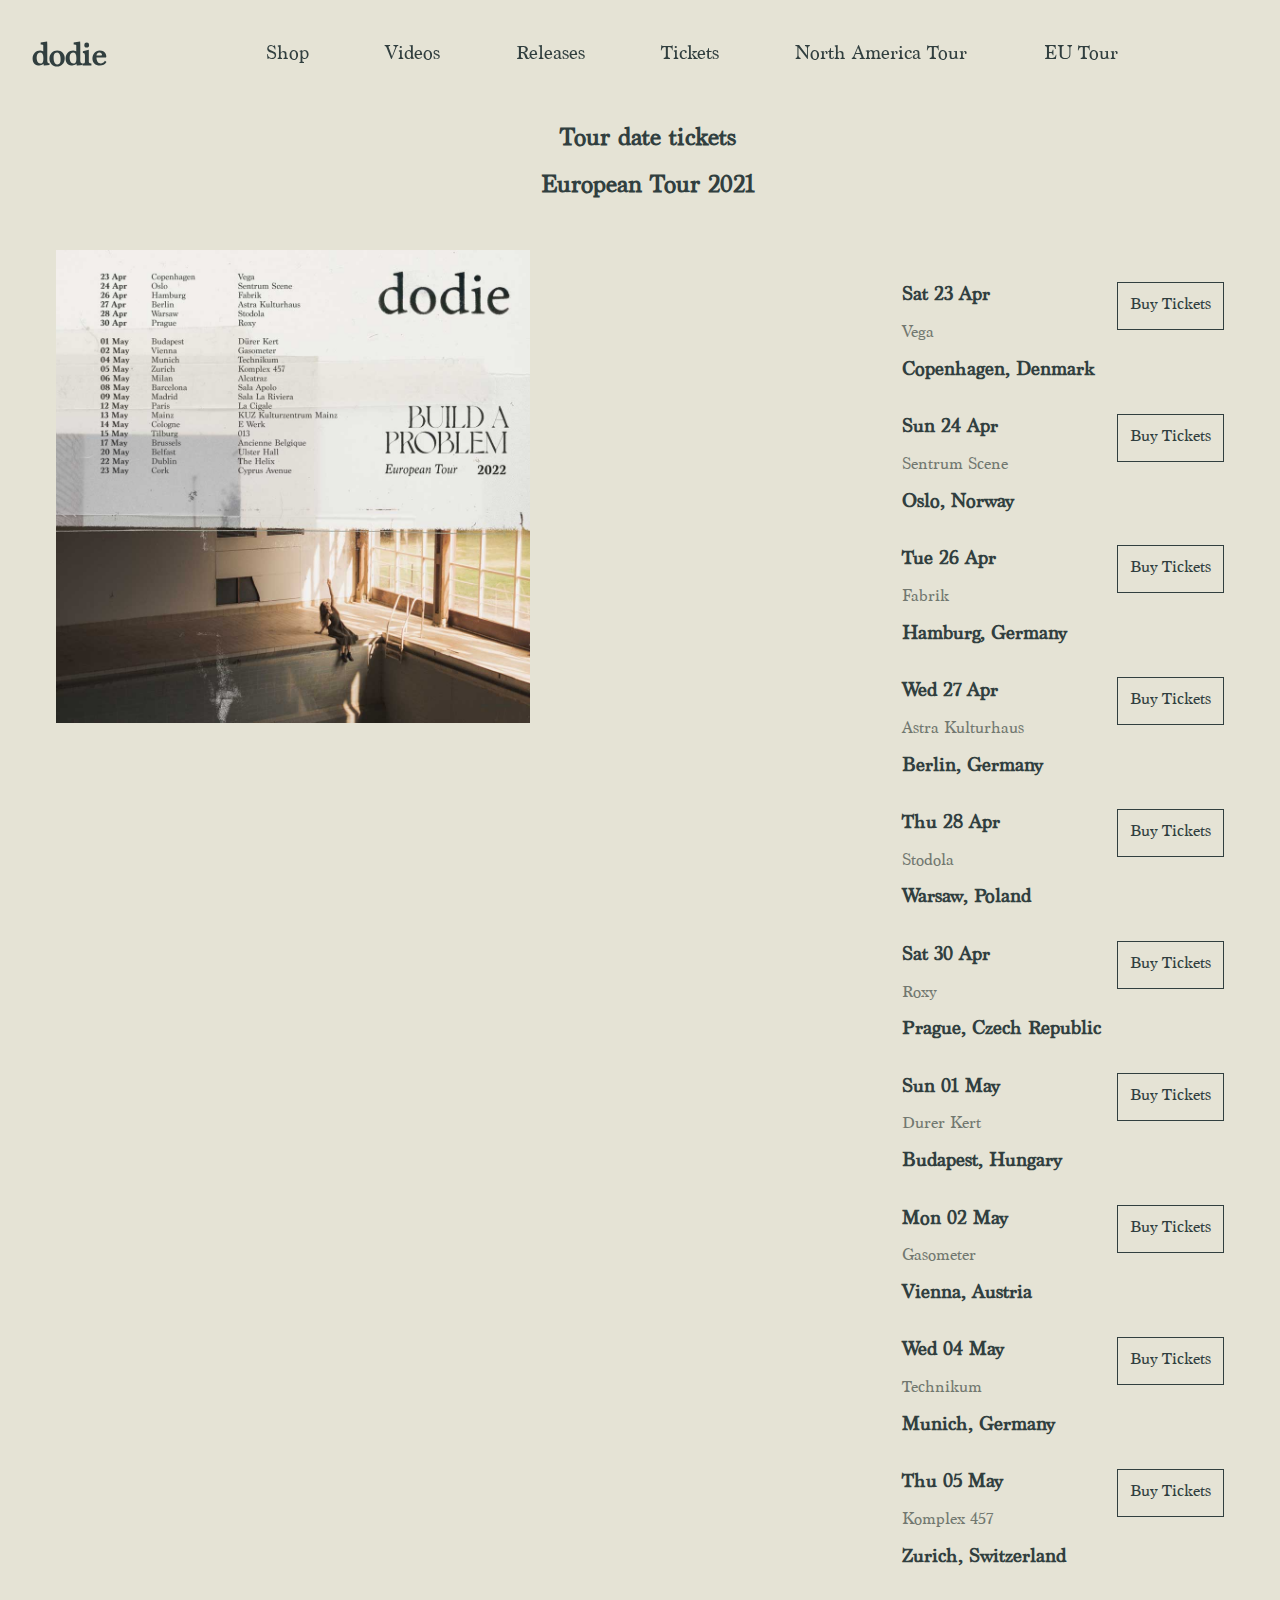
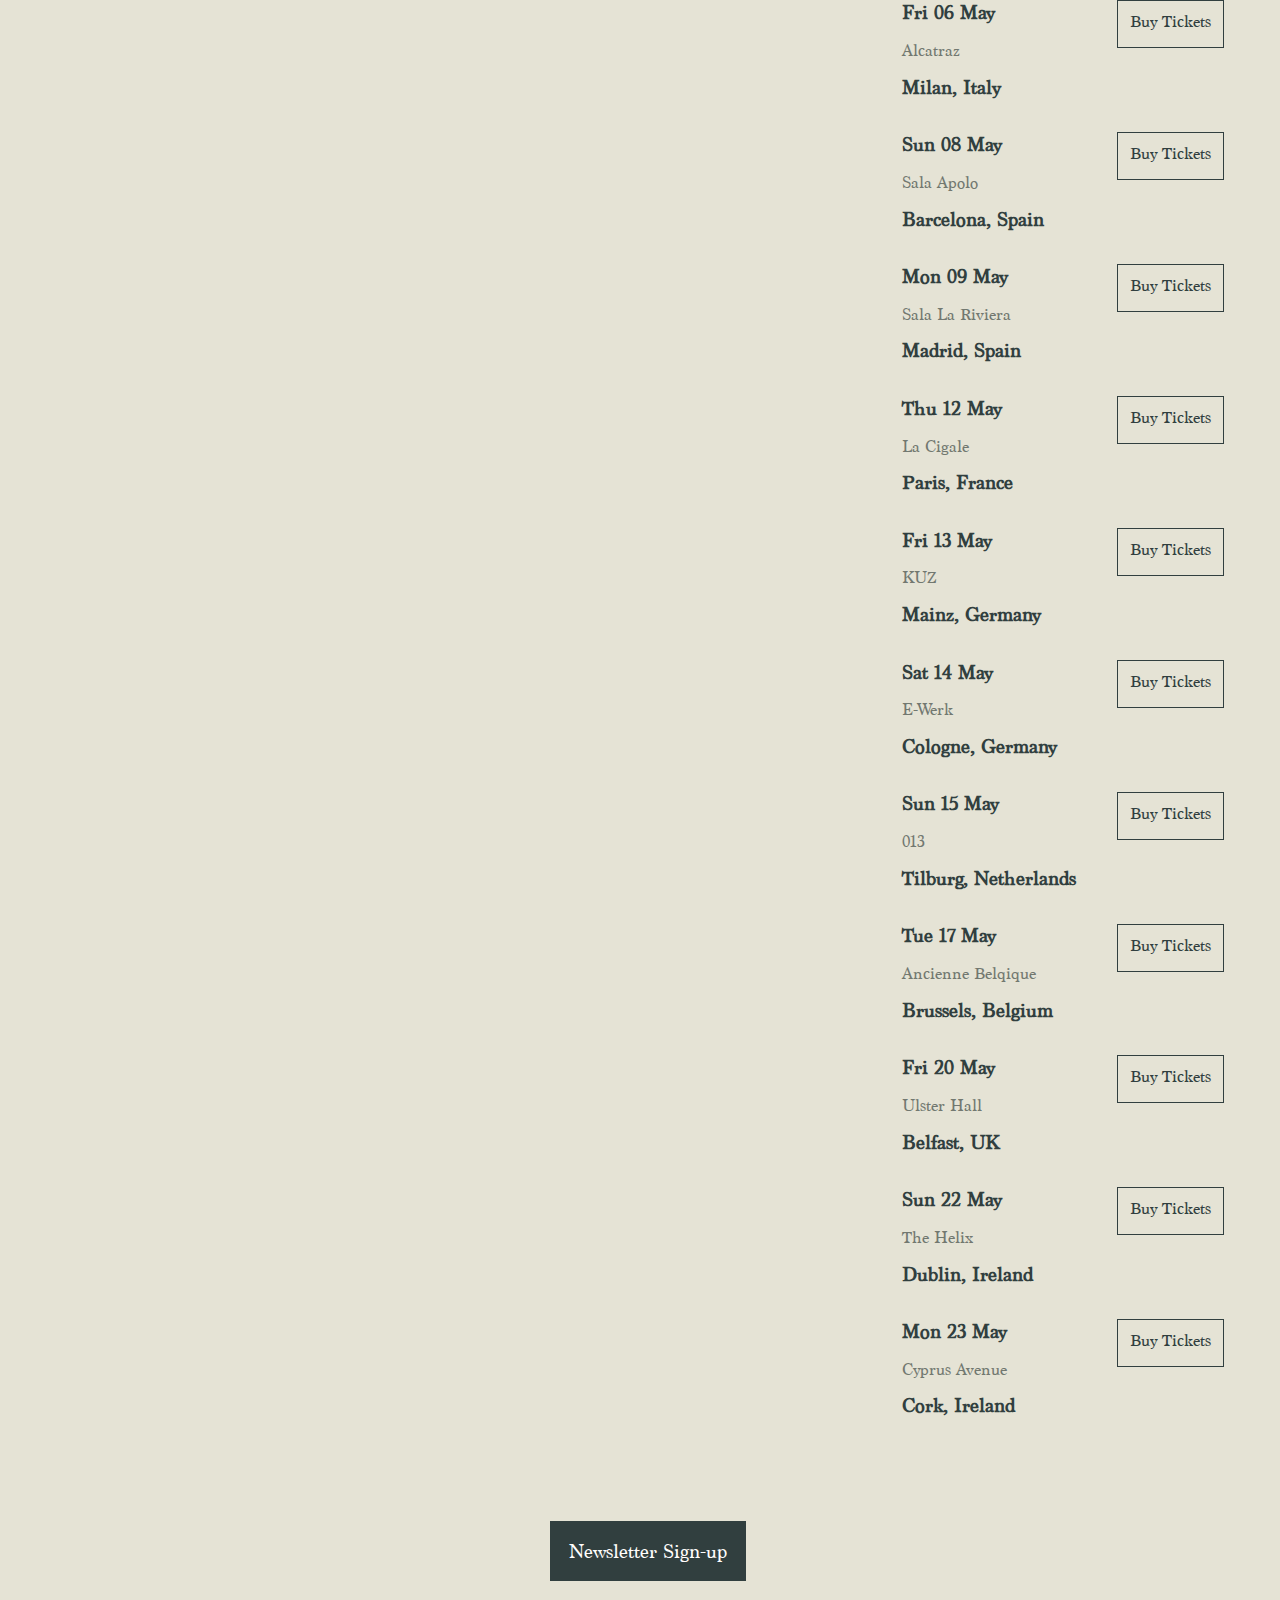
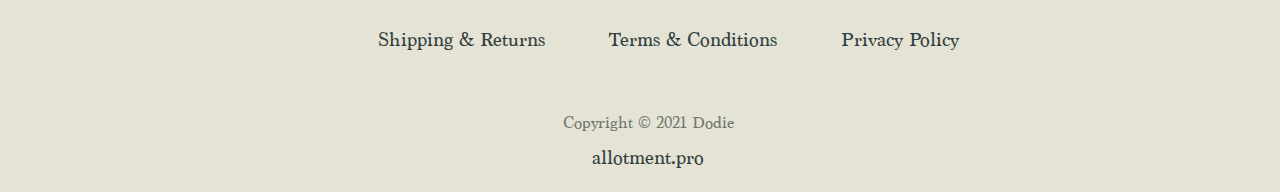
==== commit 8ec6e8b4: "Update tour.html" ====
--- a/tour.html
+++ b/tour.html
@@ -4,8 +4,9 @@
     <meta charset="UTF-8">
     <meta http-equiv="X-UA-Compatible" content="IE=edge">
     <meta name="viewport" content="width=device-width, initial-scale=1.0">
-    <title>Document</title>
+    <title>EU Tour</title>
     <link rel="stylesheet" href="styles/style.css">
+    <link rel="icon" type="image/svg+xml" href="images/bapCover.jpg">
 </head>
 <body id="tour">
     <header>
@@ -241,4 +242,4 @@
     </main>
 	<script src="scripts/script.js"></script>
 </body>
-</html>+</html>
--- a/styles/style.css
+++ b/styles/style.css
@@ -4,7 +4,7 @@
 }
 @font-face {
   font-family: Marion;
-  src: url(font/MarionRegular.ttf);
+  src: url('../font/MarionRegular.ttf');
 }
 
 :root {
@@ -42,6 +42,7 @@
   left: 0;
   right: 0;
   top: .5em;
+  text-transform: lowercase;
 }
 h1.scroll{
     background: var(--bgColor);
@@ -447,6 +448,10 @@
   padding-top: 5em;
 }
 
+#tour a h1{
+  color: var(--mainColor);
+}
+
 #tour h2{
   text-align: center;
 }
@@ -517,4 +522,4 @@
     width: 50%;
     height: 50%;
   }
-}+}
